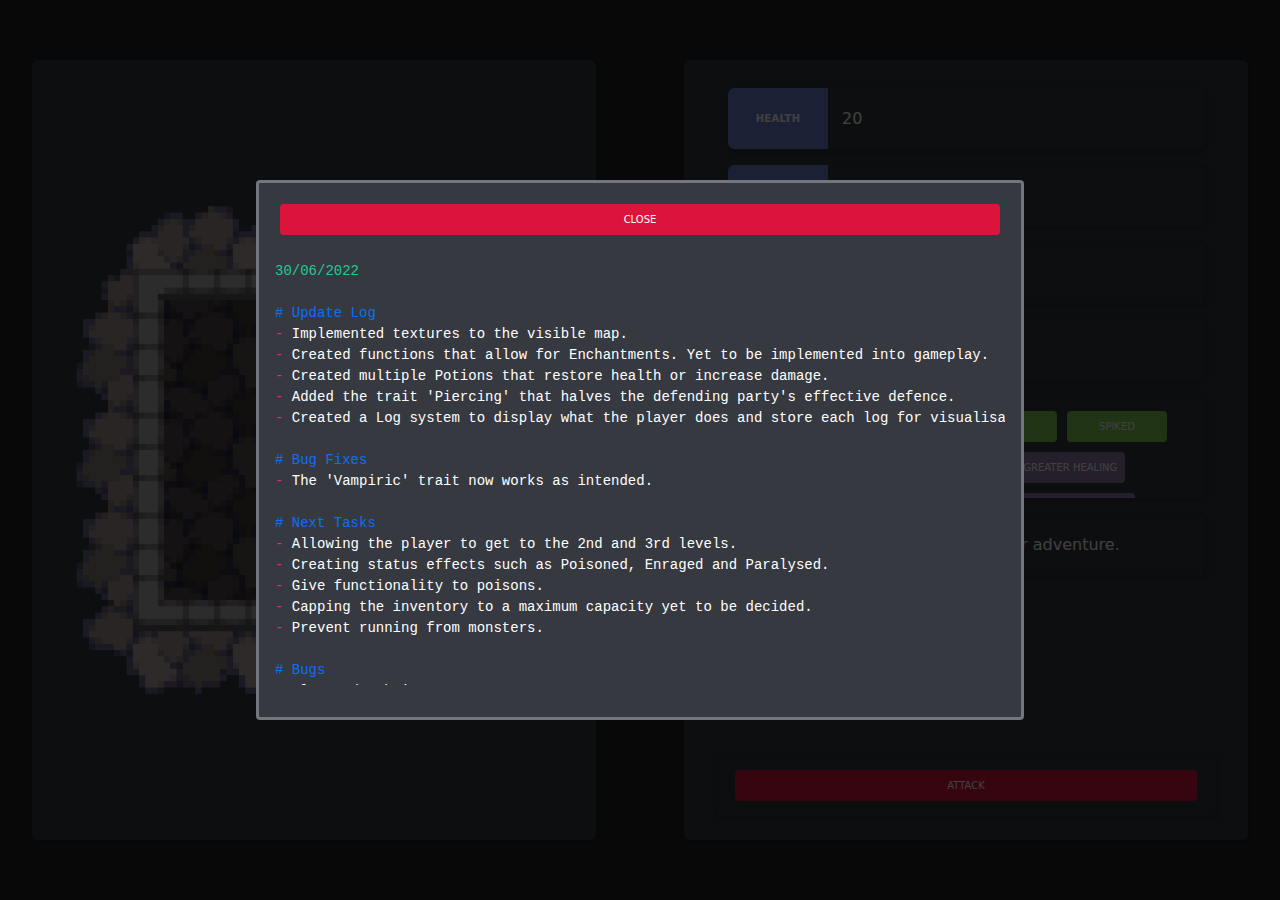
==== index.html @ ace1742c "Minor changes" ====
<!doctype html>
<html lang="en">
    <head>
        <!-- Required meta tags -->
        <meta charset="utf-8">
        <meta name="viewport" content="width=device-width, initial-scale=1">

        <base href="https://narikraus.github.io/Rogue-like-RPG/" target="_blank">

        <!-- Bootstrap CSS -->
        <link rel="stylesheet" href="https://cdn.jsdelivr.net/npm/bootstrap@5.0.2/dist/css/bootstrap.min.css">
        <link rel="stylesheet" href="assets/vendor/jQuery PowerTip/jquery.powertip.min.css">

        <link rel="stylesheet" href="assets/css/style.css">
        <link rel="stylesheet" href="assets/css/pixel-image.css">

        <title>Rogue-Like RPG</title>
        <link rel="shortcut icon" href="assets/ico/Ico.ico">
    </head>
    <body>
        <main>
            <div class="row">
                <div class="col">
                    <div class="container">
                        <div class="item-modal border-shadow align-content-center justify-content-center row">
                                
                            <div class="pixel North-West"></div>
                            <div class="pixel North Up-West"></div>
                            <button disabled id="button-up" class="pixel North up h4" onclick="go(room, 'up')">up</button>
                            <div class="pixel North Up-East"></div>
                            <div class="pixel North-East"></div>
                            
                            <div class="w-100"></div>
            
                            <div class="pixel West Left-North"></div>
                            <div class="pixel middle"></div>
                            <div class="pixel middle h4" id="title"></div>
                            <div class="pixel middle"></div>
                            <div class="pixel East Right-North"></div>
                            
                            <div class="w-100"></div>
            
                            <button disabled id="button-left" class="pixel West left h4" onclick="go(room, 'left')">left</button>
                            <div class="pixel middle"></div>
                            <button class="pixel middle" onclick="
                                canGo(room);
                                checkRoom(room);
                                $('#title').html(window.room);
                                $(this).replaceWith(`<div class='pixel middle h4' id='enemy'></div>`);
                            " id="start">
                                <div class="h4">Start</div>
                                <div class="h4">Game</div>
                            </button>
                            <div class="pixel middle"></div>
                            <button disabled id="button-right" class="pixel East right h4" onclick="go(room, 'right')">right</button>
                            
                            <div class="w-100"></div>
            
                            <div class="pixel West Left-South"></div>
                            <div class="pixel middle"></div>
                            <div class="pixel middle"></div>
                            <div class="pixel middle"></div>
                            <div class="pixel East Right-South"></div>
                            
                            <div class="w-100"></div>
            
                            <div class="pixel South-West"></div>
                            <div class="pixel South Down-West"></div>
                            <button disabled id="button-down" class="pixel South down h4" onclick="go(room, 'down')">down</button>
                            <div class="pixel South Down-East"></div>
                            <div class="pixel South-East"></div>
    
                        </div>
                    </div>
                </div>
                <div class="col">
                    <div class="container">
    
                        <div class="item-modal border-shadow">
                            <div class="item-wrapper">
                                <div class="info-box border-shadow">
                                    <span class="info-title">Health</span>
                                    <div class="info-content">
                                        <span class="info-value" id="playerHealth">20</span>
                                    </div>
                                </div>
                                <div class="info-box border-shadow">
                                    <span class="info-title">Weapon</span>
                                    <div class="info-content">
                                        <span class="info-value" id="playerWeapon">
                                            <button class="equipped-item tip" itemcatagory="Weapon" itemtype="Unarmed" extraTraits='[]'>Unarmed</button>
                                        </span>
                                    </div>
                                </div>
                                <div class="info-box border-shadow">
                                    <span class="info-title">Armour</span>
                                    <div class="info-content">
                                        <span class="info-value" id="playerArmour">
                                            <button class="equipped-item tip" itemcatagory="Armour" itemtype="Unarmoured" extraTraits='[]'>Unarmoured</button>
                                        </span>
                                    </div>
                                </div>
                                <div class="info-box border-shadow">
                                    <span class="info-title">Status</span>
                                    <div class="info-content">
                                        <span class="info-value" id="playerStatus"></span>
                                    </div>
                                </div>
                                <div class="info-box border-shadow">
                                    <span class="info-title">Inventory</span>
                                    <div class="info-content">
                                        <span class="info-value" id="playerInventory">
                                            <button class="inventory-item tip" itemcatagory="Armour" itemtype="Leather" extraTraits='[]'>Leather</button>
                                            <button class="inventory-item tip" itemcatagory="Armour" itemtype="Plate" extraTraits='[]'>Plate</button>
                                            <button class="inventory-item tip" itemcatagory="Armour" itemtype="Spiked" extraTraits='[]'>Spiked</button>
                                            <button class="inventory-item tip" itemcatagory="Weapon" itemtype="Club" extraTraits='[]'>Club</button>
                                            <button class="inventory-item tip" itemcatagory="Weapon" itemtype="Dagger" extraTraits='[]'>Dagger</button>
                                            <button class="inventory-item tip" itemcatagory="Weapon" itemtype="Greatsword" extraTraits='[]'>Greatsword</button>
                                            <button class="inventory-item tip" itemcatagory="Weapon" itemtype="Spear" extraTraits='[]'>Spear</button>
                                            <button class="inventory-item tip" itemcatagory="Weapon" itemtype="Longsword" extraTraits='[]'>Longsword</button>
                                            <button class="inventory-item tip" itemcatagory="Weapon" itemtype="Mace" extraTraits='[]'>Mace</button>
                                            <button class="inventory-item tip" itemcatagory="Weapon" itemtype="Short Spear" extraTraits='[]'>Short Spear</button>
                                            <button class="inventory-item tip" itemcatagory="Weapon" itemtype="Short Sword" extraTraits='[]'>Short Sword</button>
                                            <button class="inventory-item tip" itemcatagory="Potion" itemtype="Potion of Lesser Healing" extraTraits='[]'>Potion of Lesser Healing</button>
                                            <button class="inventory-item tip" itemcatagory="Potion" itemtype="Potion of Healing" extraTraits='[]'>Potion of Healing</button>
                                            <button class="inventory-item tip" itemcatagory="Potion" itemtype="Potion of Greater Healing" extraTraits='[]'>Potion of Greater Healing</button>
                                            <button class="inventory-item tip" itemcatagory="Potion" itemtype="Potion of Power" extraTraits='[]'>Potion of Power</button>
                                            <button class="inventory-item tip" itemcatagory="Poison" itemtype="Poison" extraTraits='[]'>Poison</button>
                                        </span>
                                    </div>
                                </div>
                                <div class="info-box border-shadow" style="overflow: auto;">
                                    <button class="info-title" onclick="$('.adventure-container').show()">Log</button>
                                    <div class="info-content" style="max-height: 300px;">
                                        <span class="info-value" id="infoLog">
                                            <span>The player begins their adventure.</span>
                                        </span>
                                    </div>
                                </div>
                                <div class="info-box border-shadow row justify-content-center" style="margin-top: auto;">
                                    <div class="info-content">
                                        <button class="attack-button">Attack</button>
                                    </div>
                                </div>
                            </div>
                        </div>
    
                    </div>
                </div>
            </div>
        </main>

        <div class="update-container">
            <div class="update-log">
                <button class="close-log-button" onclick="$('.update-container').remove();">Close</button>
                <pre>
<code>
<span class="markdown-green">30/06/2022</span>

<span class="markdown-blue"># Update Log</span>
<span class="markdown-red">-</span> Implemented textures to the visible map.
<span class="markdown-red">-</span> Created functions that allow for Enchantments. Yet to be implemented into gameplay.
<span class="markdown-red">-</span> Created multiple Potions that restore health or increase damage.
<span class="markdown-red">-</span> Added the trait 'Piercing' that halves the defending party's effective defence.
<span class="markdown-red">-</span> Created a Log system to display what the player does and store each log for visualisation. (Click the Log Index to view)

<span class="markdown-blue"># Bug Fixes</span>
<span class="markdown-red">-</span> The 'Vampiric' trait now works as intended. 

<span class="markdown-blue"># Next Tasks</span>
<span class="markdown-red">-</span> Allowing the player to get to the 2nd and 3rd levels.
<span class="markdown-red">-</span> Creating status effects such as Poisoned, Enraged and Paralysed.
<span class="markdown-red">-</span> Give functionality to poisons.
<span class="markdown-red">-</span> Capping the inventory to a maximum capacity yet to be decided.
<span class="markdown-red">-</span> Prevent running from monsters.

<span class="markdown-blue"># Bugs</span>
<span class="markdown-red">-</span> Player death is not permanent.

<span class="markdown-italics">Please note that visuals do not work properly on mobile devices.</span>
</code>
                </pre>
            </div>
        </div>

        <script src="https://cdn.jsdelivr.net/npm/bootstrap@5.0.2/dist/js/bootstrap.min.js"></script>
        <script src="https://code.jquery.com/jquery-3.6.0.min.js"></script>
        <script src="assets/vendor/jQuery PowerTip/jquery.powertip.min.js"></script>

        <script>
            $(document).ready(function() {
                var player = null;
                var foes = null;
                var armour = null;
                var potions = null;
                var weapons = null;
                var rooms = null;

                function getData(url, cb, spawn) {
                    fetch(url)
                    .then(response => response.json())
                    .then(result => cb(result));
                }

                

                // getData(url, (data) => console.log({ data }));

                getData("json/player.json", (data) => player = data );
                getData("json/foes.json", (data) => foes = data );
                getData("json/armour.json", (data) => armour = data );
                getData("json/poisons.json", (data) => poisons = data );
                getData("json/potions.json", (data) => potions = data );
                getData("json/weapons.json", (data) => weapons = data );
                getData("assets/Levels/L1.json", (data) => rooms = data );

                var fade = 2;
                var room = "5-5";

                function loadmap(level) {
                    getData("assets/Levels/" + level + ".json", (data) => window.rooms = data )

                    room = "5-5";
                    $('.title').html(window.room);
                    canGo(window.room);
                    checkRoom(window.room);
                };

                function spawnMonsters(){
                    if (rooms != null) {
                        x = 0;
                        while (x != 4) {
                            selector = Math.floor(Math.random() * (Object.keys(window.rooms).length - 1));
                            
                            if (window.rooms[Object.keys(window.rooms)[selector]]['enemy'].length == 0 && Object.keys(window.rooms)[selector] != '5-5' && Object.keys(window.rooms)[selector] != '5-4') {
                                x += 1;
                                window.rooms[Object.keys(window.rooms)[selector]]['enemy'].push(Object.keys(foes)[Math.floor(Math.random() * 9)]);
                            };
                        };
                    } else {
                        setTimeout(spawnMonsters, 250);
                    };
                };

                spawnMonsters();

                var bypassCheck = document.location.search;

                if (bypassCheck.includes('NoUpdateLog')) {
                    $('.update-container').remove();
                };
            });
        </script>

        <script src="assets/js/main.js"></script>
        <script src="assets/js/traits.js"></script>

        <div class="adventure-container" style="display: none;">
            <div class="adventure-log" id="log-store" style="flex-direction: column;">
                <button class="close-log-button" onclick="$('.adventure-container').hide();">Close</button>
            </div>
        </div>
        
    </body>
</html>
---- assets/css/style.css ----
:root {
    --name:Discord Dark;
    --background:#202225;
    --surface:#36393F;
    --onSurface:#FFFFFF;
    --separator:#72767D;
    --primary:#6D81CF;
    --onPrimary:#FFFFFF;
    --primaryVariant:#BDC8F1;
    --green:#81CE55;
    --red:#FF7E7E;
    --purple:#957DAD
}

body {
    overflow-x: hidden;
    background-color: var(--background);
}

/* ===== Scrollbar CSS ===== */
  /* Firefox */
  * {
    scrollbar-width: auto;
    scrollbar-color: var(--surface) #00000000;
}

/* Chrome, Edge, and Safari */
*::-webkit-scrollbar {
    width: 16px;
}

*::-webkit-scrollbar-track {
    background: #00000000;
}

*::-webkit-scrollbar-thumb {
    background-color: var(--surface);
    border-radius: 10px;
    border: 3px solid var(--separator);
}

.pixel {
    height: 100px;
    width: 100px;
    border: none;
    margin: 0;
    padding: 0;
    text-align: center;
    line-height: 100px;
    background-color: unset;
    background-size: cover;
    background-position: center;
    background-repeat: no-repeat;
}
.pixel.up, .pixel.down, .pixel.left, .pixel.right {
    color: #0000 !important;
}
.pixel.up.active, .pixel.down.active, .pixel.left.active, .pixel.right.active {
    color: var(--onSurface) !important;
}

div, a, h2, button {
    color: var(--onSurface) !important;
}

.item-modal .info-title {
    padding: 8px;
    min-width: 100px;
    display: flex;
    align-items: center;
    font-size: 10px;
    font-weight: 700;
    letter-spacing: .3px;
    text-transform: uppercase;
    justify-content: center;
    background-color: var(--primary);
    color: var(--onPrimary);
    border: none;
    border-radius: 0.5em 0 0 0.5em;
}

.item-modal {
    margin: 60px 20px;
    height: calc(100vh - 120px);
    background-color: var(--surface);
}
.item-modal .info-content {
    padding: 10px 14px;
    display: flex;
    flex-direction: column;
    overflow: auto;
    max-height: 102px;
}
.info-value {
    display: flex;
    flex-wrap: wrap;
    margin: auto;
}

/* █ █ █ █ █ █ █ █ █ █ █ █ █ █ █ █ █ █ █ █ █ █ █ █ █ █ █ █ █ █ █ █ █ █ █ █ █ █ █ █ █ █ █ █ █ █ █ █ █ █ █ █ █ █ █ █ █ █ █ █ █ █ █ █ █ █ █ █ █ █ █ █ █ █ █ █ █ █ █ █ █ █ █ █ █ █ █ █ */
/*  Item Buttons █ █ █ █ █ █ █ █ █ █ █ █ █ █ █ █ █ █ █ █ █ █ █ █ █ █ █ █ █ █ █ █ █ █ █ █ █ █ █ █ █ █ █ █ █ █ █ █ █ █ █ █ █ █ █ █ █ █ █ █ █ █ █ █ █ █ █ █ █ █ █ █ █ █ █ █ █ █ █ █ █ */
/* █ █ █ █ █ █ █ █ █ █ █ █ █ █ █ █ █ █ █ █ █ █ █ █ █ █ █ █ █ █ █ █ █ █ █ █ █ █ █ █ █ █ █ █ █ █ █ █ █ █ █ █ █ █ █ █ █ █ █ █ █ █ █ █ █ █ █ █ █ █ █ █ █ █ █ █ █ █ █ █ █ █ █ █ █ █ █ █ */
.inventory-item, .equipped-item, .attack-button, .close-log-button {
    padding: 8px;
    margin: 0.5em;
    min-width: 100px;
    display: flex;
    align-items: center;
    font-size: 10px;
    border-radius: 0.25rem!important;
    border-width: 0;
    text-transform: uppercase;
    justify-content: center;
}
.inventory-item[itemCatagory="Armour"], .equipped-item[itemCatagory="Armour"] {
    background-color: var(--green);
}
.inventory-item[itemCatagory="Weapon"], .equipped-item[itemCatagory="Weapon"] {
    background-color: var(--red);
}
.inventory-item[itemCatagory="Potion"], .inventory-item[itemCatagory="Poison"] {
    background-color: var(--purple);
}
.attack-button, .close-log-button {
    background-color: crimson;
}

.item-modal .item-wrapper {
    padding: 0 20px;
    height: 100%;
    display: flex;
    flex-direction: column;
    flex-grow: 1;
}

.border-shadow {
    padding: 24px;
    border-radius: 6px;
    box-shadow: 2px 2px 4px 2px rgba(0,0,0,.14);
}

#infoLog span {
    width: 100%;
}

.item-modal .info-box {
    padding: 0;
    min-height: 61px;
    display: flex;
    overflow: hidden;
}
.item-modal .info-box:first-child {
    margin-top: 4px;
}
.item-modal .info-box:not(:last-child) {
    margin-bottom: 16px;
}

.tip-info {
    border: var(--separator) 1px dotted;
    padding: 5px 20px 5px 5px;
    display: block;
    z-index: 100;
    background: var(--surface) no-repeat 100% 5%;
    color: var(--onSurface);
    left: 0px;
    margin-top: 1.5em!important;
    margin: 0.5em;
    width: 250px;
    position: absolute;
    top: 10px;
    text-decoration: none;
}

.update-container, .adventure-container {
    background-color: rgba(0,0,0,0.75);
    height: 100vh;
    width: 100vw;
    position: fixed;
    top: 0;
    display: flex;
    justify-content: center;
    align-items: center;
}

.update-log, .adventure-log {
    background-color: var(--surface);
    width: 60vw;
    max-height: 60vh;
    border-radius: 0.25rem;
    border: solid 3px var(--separator);
    display: flex;
    flex-direction: column;
    padding: 1em;
    overflow-y: auto;
}

span.markdown-red {
    color: var(--bs-pink);
}
span.markdown-blue {
    color: var(--bs-blue);
}
span.markdown-green {
    color: var(--bs-teal);
}
span.markdown-italics {
    font-style: italic;
}
---- assets/css/pixel-image.css ----
/* Middle */
.pixel.middle {
    background-image: url('../images/Floor/Tile.png');
}

/* Corners */
.pixel.North-East {
    background-image: url('../images/Walls/Corner-NE.png');
}
.pixel.North-West {
    background-image: url('../images/Walls/Corner-NW.png');
}
.pixel.South-East {
    background-image: url('../images/Walls/Corner-SE.png');
}
.pixel.South-West {
    background-image: url('../images/Walls/Corner-SW.png');
}

/* Edges */
.pixel.North {
    background-image: url('../images/Walls/Edge-N.png');
}
.pixel.South {
    background-image: url('../images/Walls/Edge-S.png');
}
.pixel.East {
    background-image: url('../images/Walls/Edge-E.png');
}
.pixel.West {
    background-image: url('../images/Walls/Edge-W.png');
}

/* Paths */
    /* Up */
    .pixel.North.active {
        background-image: url('../images/Floor/Tile.png');
    }
    .pixel.Up-East.active {
        background-image: url('../images/Walls/Path-NE.png') !important;
    }
    .pixel.Up-West.active {
        background-image: url('../images/Walls/Path-NW.png') !important;
    }

    /* Down */
    .pixel.South.active {
        background-image: url('../images/Floor/Tile.png');
    }
    .pixel.Down-East.active {
        background-image: url('../images/Walls/Path-SE.png') !important;
    }
    .pixel.Down-West.active {
        background-image: url('../images/Walls/Path-SW.png') !important;
    }

    /* Left */
    .pixel.West.active {
        background-image: url('../images/Floor/Tile.png');
    }
    .pixel.Left-North.active {
        background-image: url('../images/Walls/Path-NW.png') !important;
    }
    .pixel.Left-South.active {
        background-image: url('../images/Walls/Path-SW.png') !important;
    }
    
    /* Right */
    .pixel.East.active {
        background-image: url('../images/Floor/Tile.png');
    }
    .pixel.Right-North.active {
        background-image: url('../images/Walls/Path-NE.png') !important;
    }
    .pixel.Right-South.active {
        background-image: url('../images/Walls/Path-SE.png') !important;
    }
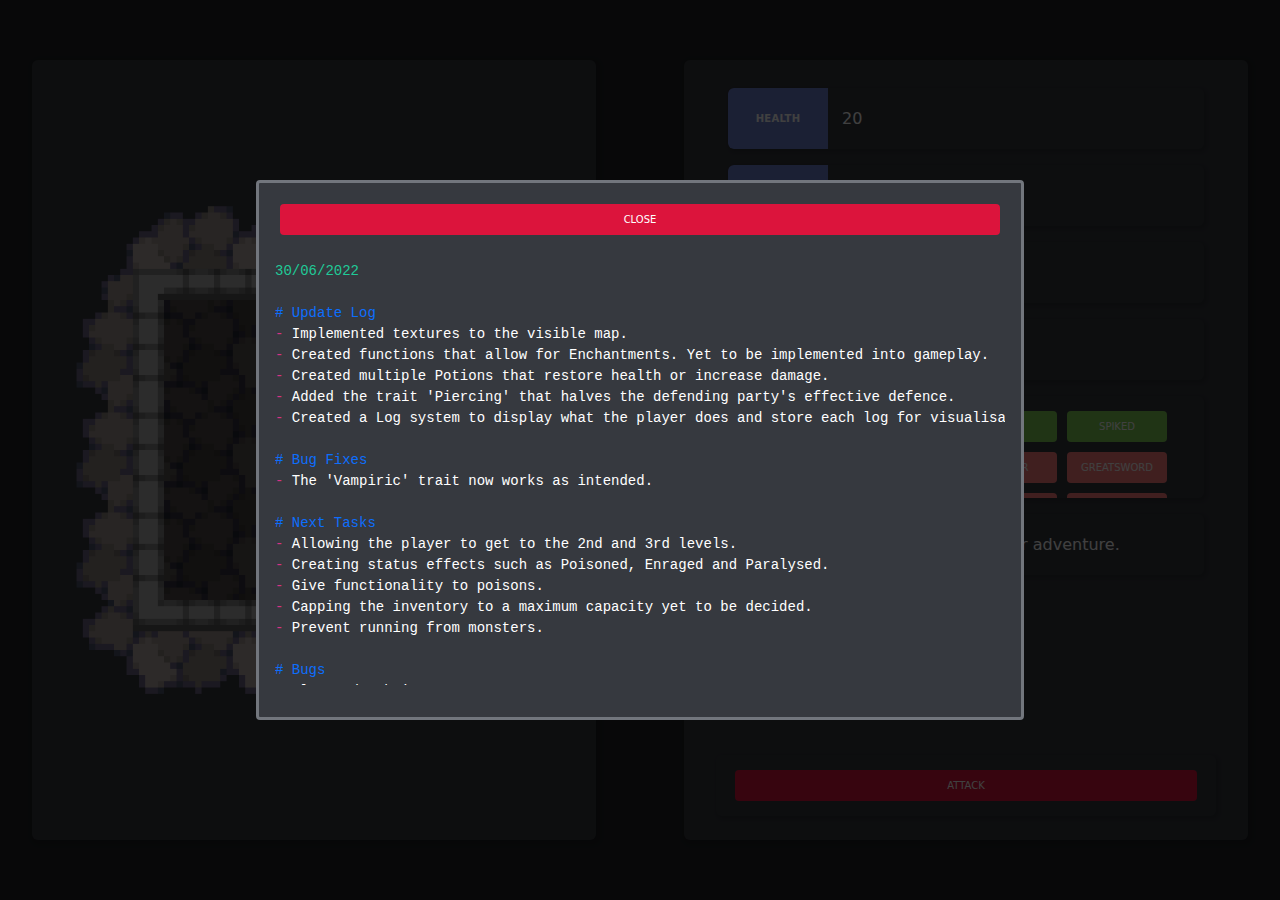
==== commit 13a99a82: "Dear god, if this works then I'm scared." ====
--- a/index.html
+++ b/index.html
@@ -206,13 +206,21 @@
 
                 // getData(url, (data) => console.log({ data }));
 
-                getData("json/player.json", (data) => player = data );
-                getData("json/foes.json", (data) => foes = data );
-                getData("json/armour.json", (data) => armour = data );
-                getData("json/poisons.json", (data) => poisons = data );
-                getData("json/potions.json", (data) => potions = data );
-                getData("json/weapons.json", (data) => weapons = data );
-                getData("assets/Levels/L1.json", (data) => rooms = data );
+                getData("json/player.json", (data) => player = data ).done(function() {
+                    getData("json/foes.json", (data) => foes = data ).done(function() {
+                        getData("json/armour.json", (data) => armour = data ).done(function() {
+                            getData("json/poisons.json", (data) => poisons = data ).done(function() {
+                                getData("json/potions.json", (data) => potions = data ).done(function() {
+                                    getData("json/weapons.json", (data) => weapons = data ).done(function() {
+                                        getData("assets/Levels/L1.json", (data) => rooms = data ).done(function() {
+                                            reload();
+                                        });
+                                    });
+                                });
+                            });
+                        });
+                    });
+                });
 
                 var fade = 2;
                 var room = "5-5";
@@ -260,6 +268,6 @@
                 <button class="close-log-button" onclick="$('.adventure-container').hide();">Close</button>
             </div>
         </div>
-        
+
     </body>
 </html>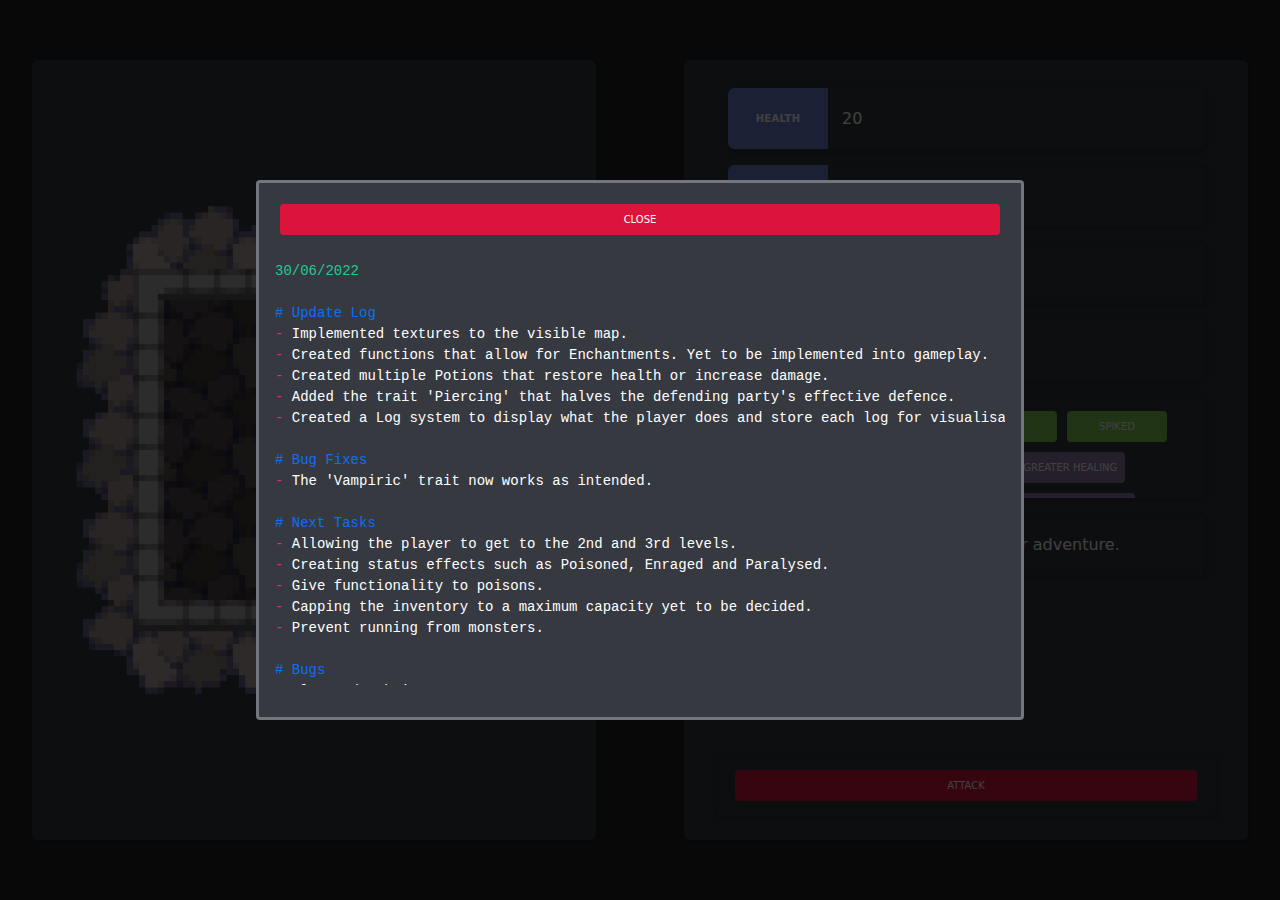
==== commit 315eea10: "Revert "Dear god, if this works then I'm scared."" ====
--- a/index.html
+++ b/index.html
@@ -206,21 +206,13 @@
 
                 // getData(url, (data) => console.log({ data }));
 
-                getData("json/player.json", (data) => player = data ).done(function() {
-                    getData("json/foes.json", (data) => foes = data ).done(function() {
-                        getData("json/armour.json", (data) => armour = data ).done(function() {
-                            getData("json/poisons.json", (data) => poisons = data ).done(function() {
-                                getData("json/potions.json", (data) => potions = data ).done(function() {
-                                    getData("json/weapons.json", (data) => weapons = data ).done(function() {
-                                        getData("assets/Levels/L1.json", (data) => rooms = data ).done(function() {
-                                            reload();
-                                        });
-                                    });
-                                });
-                            });
-                        });
-                    });
-                });
+                getData("json/player.json", (data) => player = data );
+                getData("json/foes.json", (data) => foes = data );
+                getData("json/armour.json", (data) => armour = data );
+                getData("json/poisons.json", (data) => poisons = data );
+                getData("json/potions.json", (data) => potions = data );
+                getData("json/weapons.json", (data) => weapons = data );
+                getData("assets/Levels/L1.json", (data) => rooms = data );
 
                 var fade = 2;
                 var room = "5-5";
@@ -268,6 +260,6 @@
                 <button class="close-log-button" onclick="$('.adventure-container').hide();">Close</button>
             </div>
         </div>
-
+        
     </body>
 </html>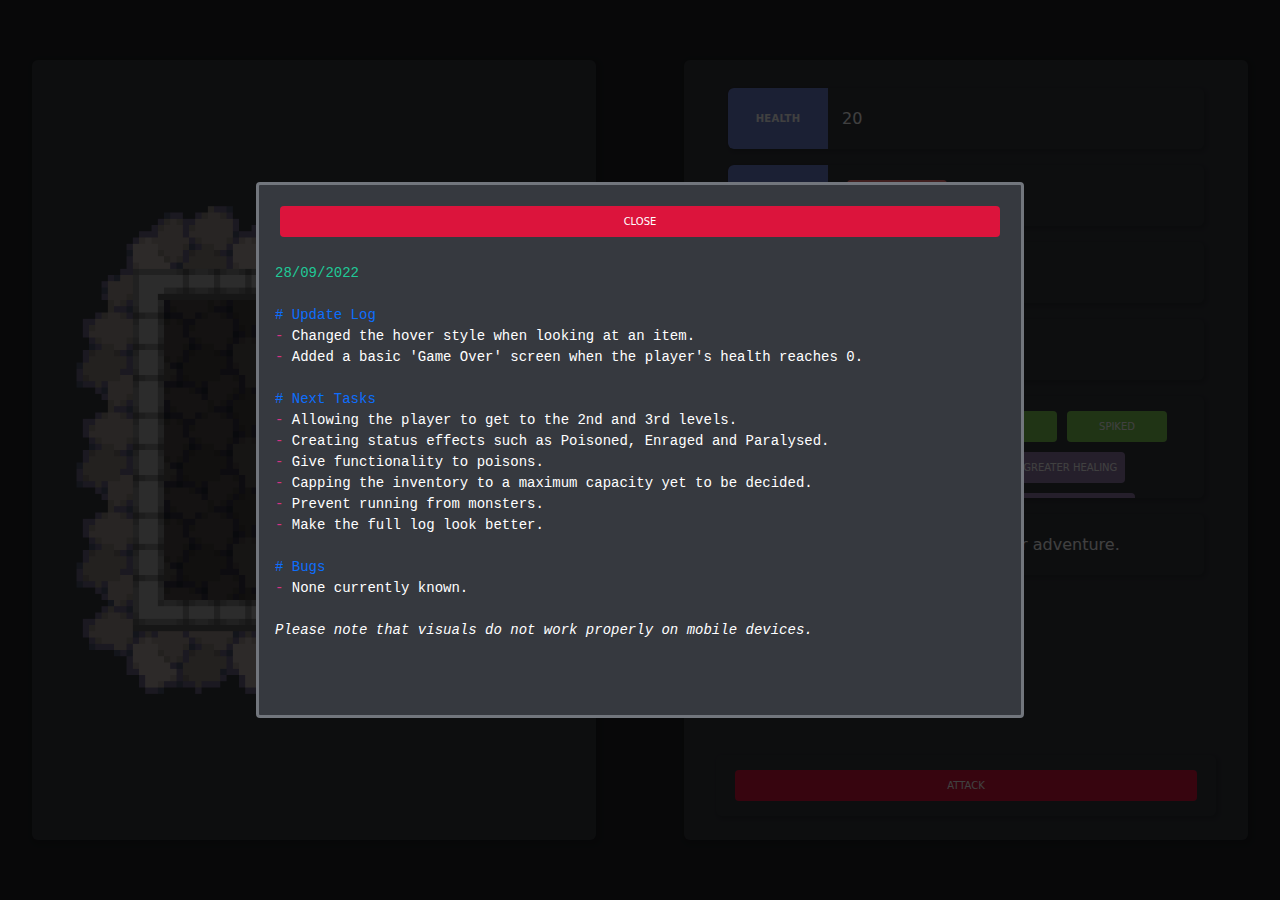
==== commit 4930dc73: "Minor Update" ====
--- a/index.html
+++ b/index.html
@@ -5,7 +5,7 @@
         <meta charset="utf-8">
         <meta name="viewport" content="width=device-width, initial-scale=1">
 
-        <base href="https://narikraus.github.io/Rogue-like-RPG/" target="_blank">
+        <!-- <base href="https://narikraus.github.io/Rogue-like-RPG/" target="_blank"> -->
 
         <!-- Bootstrap CSS -->
         <link rel="stylesheet" href="https://cdn.jsdelivr.net/npm/bootstrap@5.0.2/dist/css/bootstrap.min.css">
@@ -47,6 +47,7 @@
                                 checkRoom(room);
                                 $('#title').html(window.room);
                                 $(this).replaceWith(`<div class='pixel middle h4' id='enemy'></div>`);
+
                             " id="start">
                                 <div class="h4">Start</div>
                                 <div class="h4">Game</div>
@@ -110,22 +111,22 @@
                                     <span class="info-title">Inventory</span>
                                     <div class="info-content">
                                         <span class="info-value" id="playerInventory">
-                                            <button class="inventory-item tip" itemcatagory="Armour" itemtype="Leather" extraTraits='[]'>Leather</button>
-                                            <button class="inventory-item tip" itemcatagory="Armour" itemtype="Plate" extraTraits='[]'>Plate</button>
-                                            <button class="inventory-item tip" itemcatagory="Armour" itemtype="Spiked" extraTraits='[]'>Spiked</button>
-                                            <button class="inventory-item tip" itemcatagory="Weapon" itemtype="Club" extraTraits='[]'>Club</button>
-                                            <button class="inventory-item tip" itemcatagory="Weapon" itemtype="Dagger" extraTraits='[]'>Dagger</button>
-                                            <button class="inventory-item tip" itemcatagory="Weapon" itemtype="Greatsword" extraTraits='[]'>Greatsword</button>
-                                            <button class="inventory-item tip" itemcatagory="Weapon" itemtype="Spear" extraTraits='[]'>Spear</button>
-                                            <button class="inventory-item tip" itemcatagory="Weapon" itemtype="Longsword" extraTraits='[]'>Longsword</button>
-                                            <button class="inventory-item tip" itemcatagory="Weapon" itemtype="Mace" extraTraits='[]'>Mace</button>
-                                            <button class="inventory-item tip" itemcatagory="Weapon" itemtype="Short Spear" extraTraits='[]'>Short Spear</button>
-                                            <button class="inventory-item tip" itemcatagory="Weapon" itemtype="Short Sword" extraTraits='[]'>Short Sword</button>
-                                            <button class="inventory-item tip" itemcatagory="Potion" itemtype="Potion of Lesser Healing" extraTraits='[]'>Potion of Lesser Healing</button>
-                                            <button class="inventory-item tip" itemcatagory="Potion" itemtype="Potion of Healing" extraTraits='[]'>Potion of Healing</button>
-                                            <button class="inventory-item tip" itemcatagory="Potion" itemtype="Potion of Greater Healing" extraTraits='[]'>Potion of Greater Healing</button>
-                                            <button class="inventory-item tip" itemcatagory="Potion" itemtype="Potion of Power" extraTraits='[]'>Potion of Power</button>
-                                            <button class="inventory-item tip" itemcatagory="Poison" itemtype="Poison" extraTraits='[]'>Poison</button>
+                                            <button class="inventory-item tip" itemcatagory="Armour" itemtype="Leather" extratraits="[]">Leather</button>
+                                            <button class="inventory-item tip" itemcatagory="Armour" itemtype="Plate" extratraits="[]">Plate</button>
+                                            <button class="inventory-item tip" itemcatagory="Armour" itemtype="Spiked" extratraits="[]">Spiked</button>
+                                            <button class="inventory-item tip" itemcatagory="Poison" itemtype="Poison" extratraits="[]">Poison</button>
+                                            <button class="inventory-item tip" itemcatagory="Potion" itemtype="Potion of Greater Healing" extratraits="[]">Potion of Greater Healing</button>
+                                            <button class="inventory-item tip" itemcatagory="Potion" itemtype="Potion of Healing" extratraits="[]">Potion of Healing</button>
+                                            <button class="inventory-item tip" itemcatagory="Potion" itemtype="Potion of Lesser Healing" extratraits="[]">Potion of Lesser Healing</button>
+                                            <button class="inventory-item tip" itemcatagory="Potion" itemtype="Potion of Power" extratraits="[]">Potion of Power</button>
+                                            <button class="inventory-item tip" itemcatagory="Weapon" itemtype="Club" extratraits="[]">Club</button>
+                                            <button class="inventory-item tip" itemcatagory="Weapon" itemtype="Dagger" extratraits="[]">Dagger</button>
+                                            <button class="inventory-item tip" itemcatagory="Weapon" itemtype="Greatsword" extratraits="[]">Greatsword</button>
+                                            <button class="inventory-item tip" itemcatagory="Weapon" itemtype="Longsword" extratraits="[]">Longsword</button>
+                                            <button class="inventory-item tip" itemcatagory="Weapon" itemtype="Mace" extratraits="[]">Mace</button>
+                                            <button class="inventory-item tip" itemcatagory="Weapon" itemtype="Short Spear" extratraits="[]">Short Spear</button>
+                                            <button class="inventory-item tip" itemcatagory="Weapon" itemtype="Short Sword" extratraits="[]">Short Sword</button>
+                                            <button class="inventory-item tip" itemcatagory="Weapon" itemtype="Spear" extratraits="[]">Spear</button>
                                         </span>
                                     </div>
                                 </div>
@@ -155,17 +156,11 @@
                 <button class="close-log-button" onclick="$('.update-container').remove();">Close</button>
                 <pre>
 <code>
-<span class="markdown-green">30/06/2022</span>
+<span class="markdown-green">28/09/2022</span>
 
 <span class="markdown-blue"># Update Log</span>
-<span class="markdown-red">-</span> Implemented textures to the visible map.
-<span class="markdown-red">-</span> Created functions that allow for Enchantments. Yet to be implemented into gameplay.
-<span class="markdown-red">-</span> Created multiple Potions that restore health or increase damage.
-<span class="markdown-red">-</span> Added the trait 'Piercing' that halves the defending party's effective defence.
-<span class="markdown-red">-</span> Created a Log system to display what the player does and store each log for visualisation. (Click the Log Index to view)
-
-<span class="markdown-blue"># Bug Fixes</span>
-<span class="markdown-red">-</span> The 'Vampiric' trait now works as intended. 
+<span class="markdown-red">-</span> Changed the hover style when looking at an item.
+<span class="markdown-red">-</span> Added a basic 'Game Over' screen when the player's health reaches 0.
 
 <span class="markdown-blue"># Next Tasks</span>
 <span class="markdown-red">-</span> Allowing the player to get to the 2nd and 3rd levels.
@@ -173,9 +168,10 @@
 <span class="markdown-red">-</span> Give functionality to poisons.
 <span class="markdown-red">-</span> Capping the inventory to a maximum capacity yet to be decided.
 <span class="markdown-red">-</span> Prevent running from monsters.
+<span class="markdown-red">-</span> Make the full log look better.
 
 <span class="markdown-blue"># Bugs</span>
-<span class="markdown-red">-</span> Player death is not permanent.
+<span class="markdown-red">-</span> None currently known.
 
 <span class="markdown-italics">Please note that visuals do not work properly on mobile devices.</span>
 </code>
@@ -188,68 +184,67 @@
         <script src="assets/vendor/jQuery PowerTip/jquery.powertip.min.js"></script>
 
         <script>
-            $(document).ready(function() {
-                var player = null;
-                var foes = null;
-                var armour = null;
-                var potions = null;
-                var weapons = null;
-                var rooms = null;
-
-                function getData(url, cb, spawn) {
-                    fetch(url)
-                    .then(response => response.json())
-                    .then(result => cb(result));
-                }
-
-                
-
-                // getData(url, (data) => console.log({ data }));
-
-                getData("json/player.json", (data) => player = data );
-                getData("json/foes.json", (data) => foes = data );
-                getData("json/armour.json", (data) => armour = data );
-                getData("json/poisons.json", (data) => poisons = data );
-                getData("json/potions.json", (data) => potions = data );
-                getData("json/weapons.json", (data) => weapons = data );
-                getData("assets/Levels/L1.json", (data) => rooms = data );
-
-                var fade = 2;
-                var room = "5-5";
-
-                function loadmap(level) {
-                    getData("assets/Levels/" + level + ".json", (data) => window.rooms = data )
-
-                    room = "5-5";
-                    $('.title').html(window.room);
-                    canGo(window.room);
-                    checkRoom(window.room);
+            var player = null;
+            var foes = null;
+            var armour = null;
+            var potions = null;
+            var weapons = null;
+            var rooms = null;
+
+            function getData(url, cb, spawn) {
+                fetch(url)
+                .then(response => response.json())
+                .then(result => cb(result));
+            }
+
+            
+
+            // getData(url, (data) => console.log({ data }));
+
+            getData("json/player.json", (data) => player = data );
+            getData("json/foes.json", (data) => foes = data );
+            getData("json/armour.json", (data) => armour = data );
+            getData("json/poisons.json", (data) => poisons = data );
+            getData("json/potions.json", (data) => potions = data );
+            getData("json/weapons.json", (data) => weapons = data );
+            getData("assets/Levels/L1.json", (data) => rooms = data );
+
+            var fade = 2;
+            var room = "5-5";
+
+            function loadmap(level) {
+                getData("assets/Levels/" + level + ".json", (data) => window.rooms = data )
+
+                room = "5-5";
+                $('.title').html(window.room);
+                canGo(window.room);
+                checkRoom(window.room);
+            };
+
+            function spawnMonsters(){
+                if (rooms != null) {
+                    x = 0;
+                    while (x != 4) {
+                        selector = Math.floor(Math.random() * (Object.keys(window.rooms).length - 1));
+                        
+                        if (window.rooms[Object.keys(window.rooms)[selector]]['enemy'].length == 0 && Object.keys(window.rooms)[selector] != '5-5' && Object.keys(window.rooms)[selector] != '5-4') {
+                            x += 1;
+                            window.rooms[Object.keys(window.rooms)[selector]]['enemy'].push(Object.keys(foes)[Math.floor(Math.random() * 9)]);
+                        };
+                    };
+                } else {
+                    setTimeout(spawnMonsters, 250);
                 };
-
-                function spawnMonsters(){
-                    if (rooms != null) {
-                        x = 0;
-                        while (x != 4) {
-                            selector = Math.floor(Math.random() * (Object.keys(window.rooms).length - 1));
-                            
-                            if (window.rooms[Object.keys(window.rooms)[selector]]['enemy'].length == 0 && Object.keys(window.rooms)[selector] != '5-5' && Object.keys(window.rooms)[selector] != '5-4') {
-                                x += 1;
-                                window.rooms[Object.keys(window.rooms)[selector]]['enemy'].push(Object.keys(foes)[Math.floor(Math.random() * 9)]);
-                            };
-                        };
-                    } else {
-                        setTimeout(spawnMonsters, 250);
-                    };
-                };
-
-                spawnMonsters();
-
-                var bypassCheck = document.location.search;
-
-                if (bypassCheck.includes('NoUpdateLog')) {
-                    $('.update-container').remove();
-                };
-            });
+            };
+
+            spawnMonsters();
+
+            var bypassCheck = document.location.search;
+
+            if (bypassCheck.includes('NoUpdateLog')) {
+                $('.update-container').remove();
+            };
+
         </script>
 
         <script src="assets/js/main.js"></script>
@@ -260,6 +255,5 @@
                 <button class="close-log-button" onclick="$('.adventure-container').hide();">Close</button>
             </div>
         </div>
-        
     </body>
 </html>--- a/assets/css/pixel-image.css
+++ b/assets/css/pixel-image.css
@@ -1,3 +1,8 @@
+/* Cursor */
+.pixel {
+    cursor: default;
+}
+
 /* Middle */
 .pixel.middle {
     background-image: url('../images/Floor/Tile.png');
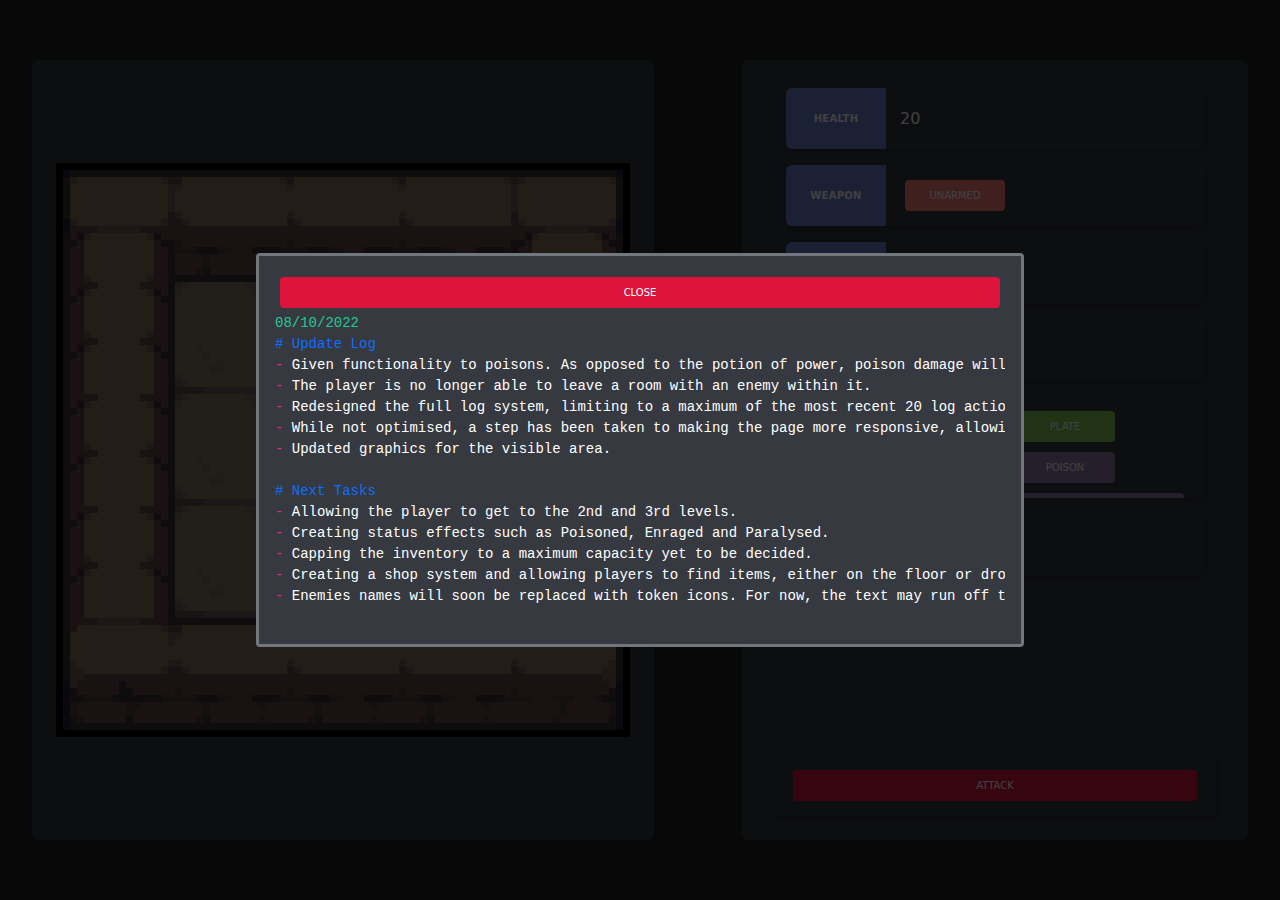
==== commit c2a70c34: "Major Update 4" ====
--- a/index.html
+++ b/index.html
@@ -5,7 +5,10 @@
         <meta charset="utf-8">
         <meta name="viewport" content="width=device-width, initial-scale=1">
 
-        <!-- <base href="https://narikraus.github.io/Rogue-like-RPG/" target="_blank"> -->
+        <!-- Google Fonts -->
+        <link rel="preconnect" href="https://fonts.googleapis.com">
+        <link rel="preconnect" href="https://fonts.gstatic.com" crossorigin>
+        <link href="https://fonts.googleapis.com/css2?family=Silkscreen&display=swap" rel="stylesheet">
 
         <!-- Bootstrap CSS -->
         <link rel="stylesheet" href="https://cdn.jsdelivr.net/npm/bootstrap@5.0.2/dist/css/bootstrap.min.css">
@@ -22,54 +25,44 @@
             <div class="row">
                 <div class="col">
                     <div class="container">
-                        <div class="item-modal border-shadow align-content-center justify-content-center row">
-                                
-                            <div class="pixel North-West"></div>
-                            <div class="pixel North Up-West"></div>
-                            <button disabled id="button-up" class="pixel North up h4" onclick="go(room, 'up')">up</button>
-                            <div class="pixel North Up-East"></div>
-                            <div class="pixel North-East"></div>
-                            
-                            <div class="w-100"></div>
-            
-                            <div class="pixel West Left-North"></div>
-                            <div class="pixel middle"></div>
-                            <div class="pixel middle h4" id="title"></div>
-                            <div class="pixel middle"></div>
-                            <div class="pixel East Right-North"></div>
-                            
-                            <div class="w-100"></div>
-            
-                            <button disabled id="button-left" class="pixel West left h4" onclick="go(room, 'left')">left</button>
-                            <div class="pixel middle"></div>
-                            <button class="pixel middle" onclick="
-                                canGo(room);
-                                checkRoom(room);
-                                $('#title').html(window.room);
-                                $(this).replaceWith(`<div class='pixel middle h4' id='enemy'></div>`);
-
-                            " id="start">
-                                <div class="h4">Start</div>
-                                <div class="h4">Game</div>
-                            </button>
-                            <div class="pixel middle"></div>
-                            <button disabled id="button-right" class="pixel East right h4" onclick="go(room, 'right')">right</button>
-                            
-                            <div class="w-100"></div>
-            
-                            <div class="pixel West Left-South"></div>
-                            <div class="pixel middle"></div>
-                            <div class="pixel middle"></div>
-                            <div class="pixel middle"></div>
-                            <div class="pixel East Right-South"></div>
-                            
-                            <div class="w-100"></div>
-            
-                            <div class="pixel South-West"></div>
-                            <div class="pixel South Down-West"></div>
-                            <button disabled id="button-down" class="pixel South down h4" onclick="go(room, 'down')">down</button>
-                            <div class="pixel South Down-East"></div>
-                            <div class="pixel South-East"></div>
+                        <div class="item-modal border-shadow row align-content-center justify-content-center">
+
+                            <div id="pixel-border">
+                                <div id="pixel-container">
+                                    <div class="pixel North-West"></div>
+                                    <div class="pixel North Up-West"></div>
+                                    <button disabled id="button-up" class="pixel North up" onclick="go(room, 'up')">up</button>
+                                    <div class="pixel North Up-East"></div>
+                                    <div class="pixel North-East"></div>
+                    
+                                    <div class="pixel West Left-North"></div>
+                                    <div class="pixel middle"></div>
+                                    <div class="pixel middle" id="title"></div>
+                                    <div class="pixel middle"></div>
+                                    <div class="pixel East Right-North"></div>
+                    
+                                    <button disabled id="button-left" class="pixel West left" onclick="go(room, 'left')">left</button>
+                                    <div class="pixel middle"></div>
+                                    <button class="pixel middle" onclick="canGo(room); checkRoom(room); $('#infoLog').html('<span>The player begins their adventure.</span>'); $('#title').html(window.room); $(this).replaceWith(`<div class='pixel middle' id='enemy'></div>`);" id="start">
+                                        <div>Start</div>
+                                        <div>Game</div>
+                                    </button>
+                                    <div class="pixel middle"></div>
+                                    <button disabled id="button-right" class="pixel East right" onclick="go(room, 'right')">right</button>
+                    
+                                    <div class="pixel West Left-South"></div>
+                                    <div class="pixel middle"></div>
+                                    <div class="pixel middle"></div>
+                                    <div class="pixel middle"></div>
+                                    <div class="pixel East Right-South"></div>
+                    
+                                    <div class="pixel South-West"></div>
+                                    <div class="pixel South Down-West"></div>
+                                    <button disabled id="button-down" class="pixel South down" onclick="go(room, 'down')">down</button>
+                                    <div class="pixel South Down-East"></div>
+                                    <div class="pixel South-East"></div>
+                                </div>
+                            </div>
     
                         </div>
                     </div>
@@ -127,15 +120,14 @@
                                             <button class="inventory-item tip" itemcatagory="Weapon" itemtype="Short Spear" extratraits="[]">Short Spear</button>
                                             <button class="inventory-item tip" itemcatagory="Weapon" itemtype="Short Sword" extratraits="[]">Short Sword</button>
                                             <button class="inventory-item tip" itemcatagory="Weapon" itemtype="Spear" extratraits="[]">Spear</button>
+                                            <button class="inventory-item tip" itemcatagory="Poison" itemtype="Strong Poison" extratraits="[]">Strong Poison</button>
                                         </span>
                                     </div>
                                 </div>
                                 <div class="info-box border-shadow" style="overflow: auto;">
                                     <button class="info-title" onclick="$('.adventure-container').show()">Log</button>
                                     <div class="info-content" style="max-height: 300px;">
-                                        <span class="info-value" id="infoLog">
-                                            <span>The player begins their adventure.</span>
-                                        </span>
+                                        <span class="info-value" id="infoLog"></span>
                                     </div>
                                 </div>
                                 <div class="info-box border-shadow row justify-content-center" style="margin-top: auto;">
@@ -154,28 +146,6 @@
         <div class="update-container">
             <div class="update-log">
                 <button class="close-log-button" onclick="$('.update-container').remove();">Close</button>
-                <pre>
-<code>
-<span class="markdown-green">28/09/2022</span>
-
-<span class="markdown-blue"># Update Log</span>
-<span class="markdown-red">-</span> Changed the hover style when looking at an item.
-<span class="markdown-red">-</span> Added a basic 'Game Over' screen when the player's health reaches 0.
-
-<span class="markdown-blue"># Next Tasks</span>
-<span class="markdown-red">-</span> Allowing the player to get to the 2nd and 3rd levels.
-<span class="markdown-red">-</span> Creating status effects such as Poisoned, Enraged and Paralysed.
-<span class="markdown-red">-</span> Give functionality to poisons.
-<span class="markdown-red">-</span> Capping the inventory to a maximum capacity yet to be decided.
-<span class="markdown-red">-</span> Prevent running from monsters.
-<span class="markdown-red">-</span> Make the full log look better.
-
-<span class="markdown-blue"># Bugs</span>
-<span class="markdown-red">-</span> None currently known.
-
-<span class="markdown-italics">Please note that visuals do not work properly on mobile devices.</span>
-</code>
-                </pre>
             </div>
         </div>
 
@@ -190,6 +160,7 @@
             var potions = null;
             var weapons = null;
             var rooms = null;
+            var update_log = null;
 
             function getData(url, cb, spawn) {
                 fetch(url)
@@ -208,6 +179,8 @@
             getData("json/potions.json", (data) => potions = data );
             getData("json/weapons.json", (data) => weapons = data );
             getData("assets/Levels/L1.json", (data) => rooms = data );
+            
+            getData("update-logs.json", (data) => update_log = data );
 
             var fade = 2;
             var room = "5-5";
@@ -245,6 +218,29 @@
                 $('.update-container').remove();
             };
 
+            function loadUpdateLog() {
+                if ( update_log != null ) {
+                    const currentLog = update_log[ Object.keys( update_log )[ Object.keys( update_log ).length - 1 ] ];
+                    const updateContainer = $(`<pre class="m-0"></pre>`)
+                    $(updateContainer).append(`<span class="markdown-green">` + Object.keys( update_log )[ Object.keys( update_log ).length - 1 ] + `</span> \n`)
+                    Object.keys(currentLog).forEach(key => {
+                        if (key != 'Comment') {
+                            $(updateContainer).append(`<span class="markdown-blue"># ` + key + `</span> \n`)
+                            currentLog[key].forEach(value => {
+                                $(updateContainer).append(`<span class="markdown-red">-</span> <span>` + value + `</span>\n`)
+                            });
+                            $(updateContainer).append(`\n`)
+                        } else {
+                            $(updateContainer).append(`<span class="markdown-green">` + currentLog[key] + `</span>`)
+                        }
+                    });
+                    $('.update-log').append(updateContainer)
+                } else {
+                    setTimeout( loadUpdateLog, 250 )
+                };
+            };
+            loadUpdateLog();
+
         </script>
 
         <script src="assets/js/main.js"></script>
@@ -252,6 +248,7 @@
 
         <div class="adventure-container" style="display: none;">
             <div class="adventure-log" id="log-store" style="flex-direction: column;">
+                <p class="log-text">Your adventure is only just starting!</p>
                 <button class="close-log-button" onclick="$('.adventure-container').hide();">Close</button>
             </div>
         </div>
--- a/assets/css/style.css
+++ b/assets/css/style.css
@@ -12,6 +12,17 @@
     --purple:#957DAD
 }
 
+:root {
+    --xs-Pixel: 32;	    /* <576px */
+    --sm-Pixel: 48;	/* ≥576px */
+    --md-Pixel: 64;	/* ≥768px */
+    --lg-Pixel: 96;	    /* ≥992px */
+    --xl-Pixel: 112;	    /* ≥1200px */
+    --xxl-Pixel: 128;	    /* ≥1400px */
+
+    --c-Pixel: var(--md-Pixel);
+}
+
 body {
     overflow-x: hidden;
     background-color: var(--background);
@@ -39,18 +50,49 @@
     border: 3px solid var(--separator);
 }
 
+#pixel-border {
+    width: fit-content;
+    height: fit-content;
+    background-color: black;
+    border: solid black calc( var(--c-Pixel) / 16 * 1px );
+    padding: 0;
+}
+
+#pixel-container {
+    display: grid;
+    grid-template-columns: repeat(5, 1fr);
+    gap: 0;
+    height: calc( 5 * var(--c-Pixel) * 1px);
+    width: calc( 5 * var(--c-Pixel) * 1px);
+}
+
 .pixel {
-    height: 100px;
-    width: 100px;
+    font-family: 'Silkscreen', cursive;
+    image-rendering: pixelated;
+    height: calc( var(--c-Pixel) * 1px );
+    width: calc( var(--c-Pixel) * 1px );
     border: none;
     margin: 0;
     padding: 0;
     text-align: center;
-    line-height: 100px;
+    font-size: calc( var(--c-Pixel) / 100 * 1.5rem );
+    font-weight: 500;
+    text-transform: uppercase;
     background-color: unset;
     background-size: cover;
     background-position: center;
     background-repeat: no-repeat;
+
+    -webkit-touch-callout: none; /* iOS Safari */
+      -webkit-user-select: none; /* Safari */
+       -khtml-user-select: none; /* Konqueror HTML */
+         -moz-user-select: none; /* Old versions of Firefox */
+          -ms-user-select: none; /* Internet Explorer/Edge */
+              user-select: none;
+}
+.pixel:target-text {
+    white-space: nowrap;
+    overflow: auto;
 }
 .pixel.up, .pixel.down, .pixel.left, .pixel.right {
     color: #0000 !important;
@@ -84,6 +126,11 @@
     height: calc(100vh - 120px);
     background-color: var(--surface);
 }
+@media only screen and (max-width: 992px) {
+    .item-modal {
+      height: fit-content;
+    }
+}
 .item-modal .info-content {
     padding: 10px 14px;
     display: flex;
@@ -141,6 +188,15 @@
 
 #infoLog span {
     width: 100%;
+   
+}
+
+.log-text {
+    padding: .5rem!important;
+    margin: 0;
+}
+.log-text:not(:first-child) {
+    border-top: solid 1px var(--separator);
 }
 
 .item-modal .info-box {
--- a/assets/css/pixel-image.css
+++ b/assets/css/pixel-image.css
@@ -10,30 +10,30 @@
 
 /* Corners */
 .pixel.North-East {
-    background-image: url('../images/Walls/Corner-NE.png');
+    background-image: url('../images/Walls/Top\ Right.png');
 }
 .pixel.North-West {
-    background-image: url('../images/Walls/Corner-NW.png');
+    background-image: url('../images/Walls/Top\ Left.png');
 }
 .pixel.South-East {
-    background-image: url('../images/Walls/Corner-SE.png');
+    background-image: url('../images/Walls/Bottom\ Right.png');
 }
 .pixel.South-West {
-    background-image: url('../images/Walls/Corner-SW.png');
+    background-image: url('../images/Walls/Bottom\ Left.png');
 }
 
 /* Edges */
 .pixel.North {
-    background-image: url('../images/Walls/Edge-N.png');
+    background-image: url('../images/Walls/Cap.png');
 }
 .pixel.South {
-    background-image: url('../images/Walls/Edge-S.png');
+    background-image: url('../images/Walls/Cap.png');
 }
 .pixel.East {
-    background-image: url('../images/Walls/Edge-E.png');
+    background-image: url('../images/Walls/Side.png');
 }
 .pixel.West {
-    background-image: url('../images/Walls/Edge-W.png');
+    background-image: url('../images/Walls/Side.png');
 }
 
 /* Paths */
@@ -42,10 +42,10 @@
         background-image: url('../images/Floor/Tile.png');
     }
     .pixel.Up-East.active {
-        background-image: url('../images/Walls/Path-NE.png') !important;
+        background-image: url('../images/Walls/Cap\ Right.png') !important;
     }
     .pixel.Up-West.active {
-        background-image: url('../images/Walls/Path-NW.png') !important;
+        background-image: url('../images/Walls/Cap\ Left.png') !important;
     }
 
     /* Down */
@@ -53,10 +53,10 @@
         background-image: url('../images/Floor/Tile.png');
     }
     .pixel.Down-East.active {
-        background-image: url('../images/Walls/Path-SE.png') !important;
+        background-image: url('../images/Walls/Cap\ Right.png') !important;
     }
     .pixel.Down-West.active {
-        background-image: url('../images/Walls/Path-SW.png') !important;
+        background-image: url('../images/Walls/Cap\ Left.png') !important;
     }
 
     /* Left */
@@ -64,10 +64,10 @@
         background-image: url('../images/Floor/Tile.png');
     }
     .pixel.Left-North.active {
-        background-image: url('../images/Walls/Path-NW.png') !important;
+        background-image: url('../images/Walls/Side\ Top.png') !important;
     }
     .pixel.Left-South.active {
-        background-image: url('../images/Walls/Path-SW.png') !important;
+        background-image: url('../images/Walls/Side\ Bottom.png') !important;
     }
     
     /* Right */
@@ -75,8 +75,8 @@
         background-image: url('../images/Floor/Tile.png');
     }
     .pixel.Right-North.active {
-        background-image: url('../images/Walls/Path-NE.png') !important;
+        background-image: url('../images/Walls/Side\ Top.png') !important;
     }
     .pixel.Right-South.active {
-        background-image: url('../images/Walls/Path-SE.png') !important;
+        background-image: url('../images/Walls/Side\ Bottom.png') !important;
     }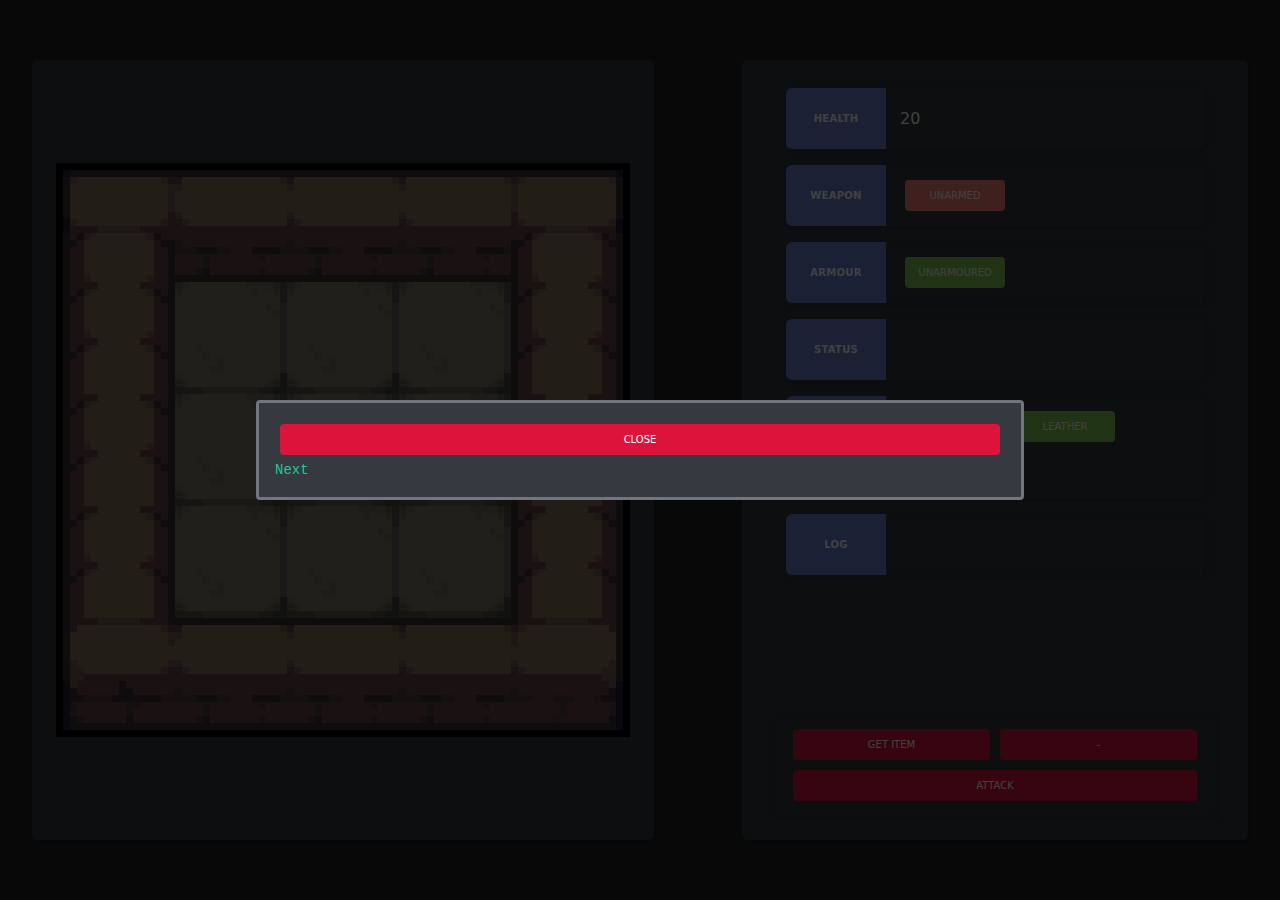
==== commit 2690c9da: "New inventory system and pick up items" ====
--- a/index.html
+++ b/index.html
@@ -42,7 +42,7 @@
                                     <div class="pixel East Right-North"></div>
                     
                                     <button disabled id="button-left" class="pixel West left" onclick="go(room, 'left')">left</button>
-                                    <div class="pixel middle"></div>
+                                    <div class="pixel middle" id="item"></div>
                                     <button class="pixel middle" onclick="canGo(room); checkRoom(room); $('#infoLog').html('<span>The player begins their adventure.</span>'); $('#title').html(window.room); $(this).replaceWith(`<div class='pixel middle' id='enemy'></div>`);" id="start">
                                         <div>Start</div>
                                         <div>Game</div>
@@ -82,7 +82,6 @@
                                     <span class="info-title">Weapon</span>
                                     <div class="info-content">
                                         <span class="info-value" id="playerWeapon">
-                                            <button class="equipped-item tip" itemcatagory="Weapon" itemtype="Unarmed" extraTraits='[]'>Unarmed</button>
                                         </span>
                                     </div>
                                 </div>
@@ -90,7 +89,6 @@
                                     <span class="info-title">Armour</span>
                                     <div class="info-content">
                                         <span class="info-value" id="playerArmour">
-                                            <button class="equipped-item tip" itemcatagory="Armour" itemtype="Unarmoured" extraTraits='[]'>Unarmoured</button>
                                         </span>
                                     </div>
                                 </div>
@@ -104,23 +102,6 @@
                                     <span class="info-title">Inventory</span>
                                     <div class="info-content">
                                         <span class="info-value" id="playerInventory">
-                                            <button class="inventory-item tip" itemcatagory="Armour" itemtype="Leather" extratraits="[]">Leather</button>
-                                            <button class="inventory-item tip" itemcatagory="Armour" itemtype="Plate" extratraits="[]">Plate</button>
-                                            <button class="inventory-item tip" itemcatagory="Armour" itemtype="Spiked" extratraits="[]">Spiked</button>
-                                            <button class="inventory-item tip" itemcatagory="Poison" itemtype="Poison" extratraits="[]">Poison</button>
-                                            <button class="inventory-item tip" itemcatagory="Potion" itemtype="Potion of Greater Healing" extratraits="[]">Potion of Greater Healing</button>
-                                            <button class="inventory-item tip" itemcatagory="Potion" itemtype="Potion of Healing" extratraits="[]">Potion of Healing</button>
-                                            <button class="inventory-item tip" itemcatagory="Potion" itemtype="Potion of Lesser Healing" extratraits="[]">Potion of Lesser Healing</button>
-                                            <button class="inventory-item tip" itemcatagory="Potion" itemtype="Potion of Power" extratraits="[]">Potion of Power</button>
-                                            <button class="inventory-item tip" itemcatagory="Weapon" itemtype="Club" extratraits="[]">Club</button>
-                                            <button class="inventory-item tip" itemcatagory="Weapon" itemtype="Dagger" extratraits="[]">Dagger</button>
-                                            <button class="inventory-item tip" itemcatagory="Weapon" itemtype="Greatsword" extratraits="[]">Greatsword</button>
-                                            <button class="inventory-item tip" itemcatagory="Weapon" itemtype="Longsword" extratraits="[]">Longsword</button>
-                                            <button class="inventory-item tip" itemcatagory="Weapon" itemtype="Mace" extratraits="[]">Mace</button>
-                                            <button class="inventory-item tip" itemcatagory="Weapon" itemtype="Short Spear" extratraits="[]">Short Spear</button>
-                                            <button class="inventory-item tip" itemcatagory="Weapon" itemtype="Short Sword" extratraits="[]">Short Sword</button>
-                                            <button class="inventory-item tip" itemcatagory="Weapon" itemtype="Spear" extratraits="[]">Spear</button>
-                                            <button class="inventory-item tip" itemcatagory="Poison" itemtype="Strong Poison" extratraits="[]">Strong Poison</button>
                                         </span>
                                     </div>
                                 </div>
@@ -132,7 +113,11 @@
                                 </div>
                                 <div class="info-box border-shadow row justify-content-center" style="margin-top: auto;">
                                     <div class="info-content">
-                                        <button class="attack-button">Attack</button>
+                                        <div class="button-section">
+                                            <button class="action-button" id="get-button">Get Item</button>
+                                            <button class="action-button">-</button>
+                                        </div>
+                                        <button class="action-button" id="attack-button">Attack</button>
                                     </div>
                                 </div>
                             </div>
--- a/assets/css/style.css
+++ b/assets/css/style.css
@@ -147,11 +147,10 @@
 /* █ █ █ █ █ █ █ █ █ █ █ █ █ █ █ █ █ █ █ █ █ █ █ █ █ █ █ █ █ █ █ █ █ █ █ █ █ █ █ █ █ █ █ █ █ █ █ █ █ █ █ █ █ █ █ █ █ █ █ █ █ █ █ █ █ █ █ █ █ █ █ █ █ █ █ █ █ █ █ █ █ █ █ █ █ █ █ █ */
 /*  Item Buttons █ █ █ █ █ █ █ █ █ █ █ █ █ █ █ █ █ █ █ █ █ █ █ █ █ █ █ █ █ █ █ █ █ █ █ █ █ █ █ █ █ █ █ █ █ █ █ █ █ █ █ █ █ █ █ █ █ █ █ █ █ █ █ █ █ █ █ █ █ █ █ █ █ █ █ █ █ █ █ █ █ */
 /* █ █ █ █ █ █ █ █ █ █ █ █ █ █ █ █ █ █ █ █ █ █ █ █ █ █ █ █ █ █ █ █ █ █ █ █ █ █ █ █ █ █ █ █ █ █ █ █ █ █ █ █ █ █ █ █ █ █ █ █ █ █ █ █ █ █ █ █ █ █ █ █ █ █ █ █ █ █ █ █ █ █ █ █ █ █ █ █ */
-.inventory-item, .equipped-item, .attack-button, .close-log-button {
+.inventory-item, .equipped-item, .action-button, .close-log-button {
     padding: 8px;
     margin: 0.5em;
     min-width: 100px;
-    display: flex;
     align-items: center;
     font-size: 10px;
     border-radius: 0.25rem!important;
@@ -159,16 +158,16 @@
     text-transform: uppercase;
     justify-content: center;
 }
-.inventory-item[itemCatagory="Armour"], .equipped-item[itemCatagory="Armour"] {
+.inventory-item.Armour, .equipped-item.Armour {
     background-color: var(--green);
 }
-.inventory-item[itemCatagory="Weapon"], .equipped-item[itemCatagory="Weapon"] {
+.inventory-item.Weapon, .equipped-item.Weapon {
     background-color: var(--red);
 }
-.inventory-item[itemCatagory="Potion"], .inventory-item[itemCatagory="Poison"] {
+.inventory-item.Potion, .inventory-item.Poison {
     background-color: var(--purple);
 }
-.attack-button, .close-log-button {
+.action-button, .close-log-button {
     background-color: crimson;
 }
 
@@ -262,4 +261,21 @@
 }
 span.markdown-italics {
     font-style: italic;
+}
+
+
+
+
+.button-section {
+    margin: 0.5em;
+    display: grid;
+    grid-template-columns: repeat(2, 1fr);
+    justify-items: center;
+    gap: 1em;
+    font-size: 10px;
+}
+
+.button-section > button {
+    width: 100%;
+    margin: 0;
 }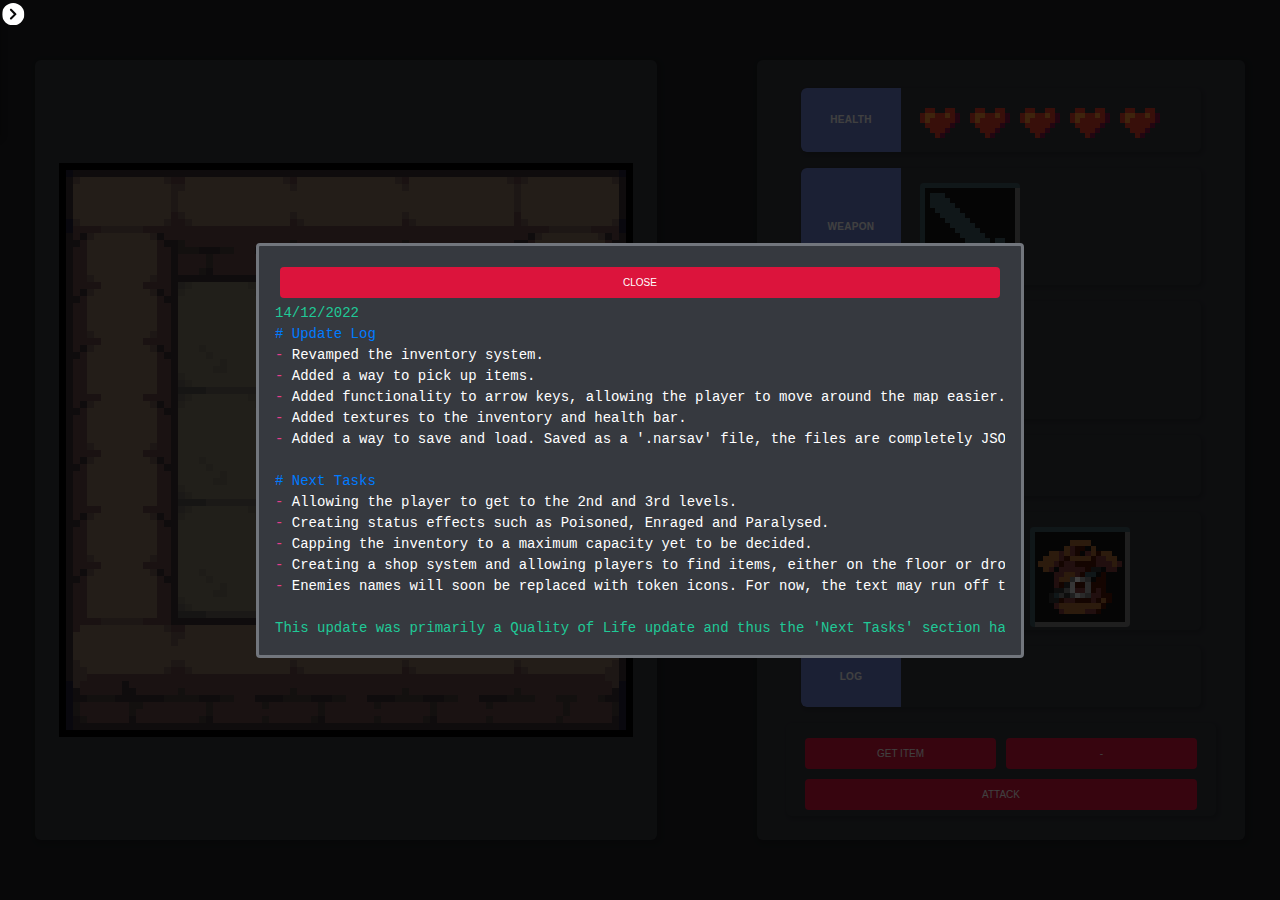
==== commit 1d999a76: "Major Update 5" ====
--- a/index.html
+++ b/index.html
@@ -11,16 +11,65 @@
         <link href="https://fonts.googleapis.com/css2?family=Silkscreen&display=swap" rel="stylesheet">
 
         <!-- Bootstrap CSS -->
-        <link rel="stylesheet" href="https://cdn.jsdelivr.net/npm/bootstrap@5.0.2/dist/css/bootstrap.min.css">
+        <link rel="stylesheet" href="assets/vendor/bootstrap/css/bootstrap.min.css">
         <link rel="stylesheet" href="assets/vendor/jQuery PowerTip/jquery.powertip.min.css">
 
         <link rel="stylesheet" href="assets/css/style.css">
         <link rel="stylesheet" href="assets/css/pixel-image.css">
+        <link rel="stylesheet" href="assets/css/sprites.css">
 
         <title>Rogue-Like RPG</title>
         <link rel="shortcut icon" href="assets/ico/Ico.ico">
     </head>
     <body>
+        
+        <aside class="border-shadow" active="false">
+            <div class="file-input">
+                <span>
+                    <input type="file" name="file-input" id="file-input" class="upload-box"/>
+                    <label class="file-upload" for="file-input">
+                        <svg version="1.1" id="Capa_1" xmlns="http://www.w3.org/2000/svg" xmlns:xlink="http://www.w3.org/1999/xlink" x="0px" y="0px"
+                        viewBox="0 0 211.293 211.293" style="enable-background:new 0 0 211.293 211.293;" xml:space="preserve">
+                            <g>
+                                <path d="M176.777,54.027H133.43c-4.142,0-7.5,3.357-7.5,7.5c0,4.142,3.358,7.5,7.5,7.5h35.847v127.266H42.016V69.027H77.86 c4.142,0,7.5-3.357,7.5-7.5c0-4.143-3.358-7.5-7.5-7.5H34.516c-4.142,0-7.5,3.357-7.5,7.5v142.266c0,4.143,3.358,7.5,7.5,7.5 h142.261c4.142,0,7.5-3.357,7.5-7.5V61.527C184.277,57.385,180.919,54.027,176.777,54.027z"/>
+                                <path d="M82.058,41.693l16.087-16.087V135.66c0,4.143,3.358,7.5,7.5,7.5c4.143,0,7.5-3.357,7.5-7.5V25.607l16.086,16.086 c1.464,1.465,3.384,2.197,5.303,2.197c1.919,0,3.838-0.733,5.303-2.196c2.929-2.93,2.929-7.678,0-10.607l-28.889-28.89 C109.542,0.79,107.634,0,105.645,0c-1.988,0-3.896,0.79-5.303,2.196l-28.891,28.89c-2.929,2.929-2.929,7.678,0,10.606 C74.38,44.622,79.129,44.621,82.058,41.693z"/>
+                            </g><g></g><g></g><g></g><g></g><g></g><g></g><g></g><g></g><g></g><g></g><g></g><g></g><g></g><g></g><g></g>
+                        </svg>
+                        <span>
+                            Upload
+                        </span>
+                    </label>
+                </span>
+            </div>
+            <div class="file-download" onclick="saveGame()">
+                <span>
+                    <svg version="1.1" id="Capa_1" xmlns="http://www.w3.org/2000/svg" xmlns:xlink="http://www.w3.org/1999/xlink" x="0px" y="0px"
+                    viewBox="0 0 211.293 211.293" style="enable-background:new 0 0 211.293 211.293;" xml:space="preserve">
+                        <g>
+                            <path d="M176.777,54.027H133.43c-4.143,0-7.5,3.357-7.5,7.5c0,4.142,3.357,7.5,7.5,7.5h35.848v127.266H42.016V69.027h35.844 c4.143,0,7.5-3.357,7.5-7.5c0-4.143-3.357-7.5-7.5-7.5H34.516c-4.142,0-7.5,3.357-7.5,7.5v142.266c0,4.143,3.358,7.5,7.5,7.5 h142.262c4.143,0,7.5-3.357,7.5-7.5V61.527C184.277,57.385,180.92,54.027,176.777,54.027z"/>
+                            <path d="M82.058,101.468c-2.929-2.929-7.678-2.93-10.606-0.001c-2.93,2.93-2.93,7.678-0.001,10.607l28.889,28.89 c1.407,1.407,3.314,2.197,5.304,2.197c1.989,0,3.896-0.79,5.303-2.196l28.891-28.89c2.93-2.929,2.93-7.678,0.001-10.606 c-2.929-2.929-7.678-2.93-10.606-0.001l-16.088,16.087V7.5c0-4.143-3.357-7.5-7.5-7.5s-7.5,3.357-7.5,7.5v110.054L82.058,101.468z" />
+                        </g><g></g><g></g><g></g><g></g><g></g><g></g><g></g><g></g><g></g><g></g><g></g><g></g><g></g><g></g><g></g>
+                    </svg>
+                    <span>Download</span>
+                </span>
+            </div>
+            <div id="aside-toggle">
+                <svg version="1.1" id="Layer_1" xmlns="http://www.w3.org/2000/svg" xmlns:xlink="http://www.w3.org/1999/xlink" x="0px" y="0px"
+                    viewBox="0 0 300.003 300.003" style="enable-background:new 0 0 300.003 300.003;" xml:space="preserve">
+                <g>
+                    <g>
+                        <path d="M150,0C67.159,0,0.001,67.159,0.001,150c0,82.838,67.157,150.003,149.997,150.003S300.002,232.838,300.002,150
+                            C300.002,67.159,232.842,0,150,0z M217.685,189.794c-5.47,5.467-14.338,5.47-19.81,0l-48.26-48.27l-48.522,48.516
+                            c-5.467,5.467-14.338,5.47-19.81,0c-2.731-2.739-4.098-6.321-4.098-9.905s1.367-7.166,4.103-9.897l56.292-56.297
+                            c0.539-0.838,1.157-1.637,1.888-2.368c2.796-2.796,6.476-4.142,10.146-4.077c3.662-0.062,7.348,1.281,10.141,4.08
+                            c0.734,0.729,1.349,1.528,1.886,2.365l56.043,56.043C223.152,175.454,223.156,184.322,217.685,189.794z"/>
+                    </g>
+                </g>
+                <g></g><g></g><g></g><g></g><g></g><g></g><g></g><g></g><g></g><g></g><g></g><g></g><g></g><g></g><g></g>
+                </svg>
+            </div>
+        </aside>
+
         <main>
             <div class="row">
                 <div class="col">
@@ -31,7 +80,7 @@
                                 <div id="pixel-container">
                                     <div class="pixel North-West"></div>
                                     <div class="pixel North Up-West"></div>
-                                    <button disabled id="button-up" class="pixel North up" onclick="go(room, 'up')">up</button>
+                                    <button disabled id="button-up" class="pixel North up" onclick="go(room, 'up', false)">up</button>
                                     <div class="pixel North Up-East"></div>
                                     <div class="pixel North-East"></div>
                     
@@ -41,14 +90,14 @@
                                     <div class="pixel middle"></div>
                                     <div class="pixel East Right-North"></div>
                     
-                                    <button disabled id="button-left" class="pixel West left" onclick="go(room, 'left')">left</button>
+                                    <button disabled id="button-left" class="pixel West left" onclick="go(room, 'left', false)">left</button>
                                     <div class="pixel middle" id="item"></div>
                                     <button class="pixel middle" onclick="canGo(room); checkRoom(room); $('#infoLog').html('<span>The player begins their adventure.</span>'); $('#title').html(window.room); $(this).replaceWith(`<div class='pixel middle' id='enemy'></div>`);" id="start">
                                         <div>Start</div>
                                         <div>Game</div>
                                     </button>
                                     <div class="pixel middle"></div>
-                                    <button disabled id="button-right" class="pixel East right" onclick="go(room, 'right')">right</button>
+                                    <button disabled id="button-right" class="pixel East right" onclick="go(room, 'right', false)">right</button>
                     
                                     <div class="pixel West Left-South"></div>
                                     <div class="pixel middle"></div>
@@ -58,7 +107,7 @@
                     
                                     <div class="pixel South-West"></div>
                                     <div class="pixel South Down-West"></div>
-                                    <button disabled id="button-down" class="pixel South down" onclick="go(room, 'down')">down</button>
+                                    <button disabled id="button-down" class="pixel South down" onclick="go(room, 'down', false)">down</button>
                                     <div class="pixel South Down-East"></div>
                                     <div class="pixel South-East"></div>
                                 </div>
@@ -75,7 +124,13 @@
                                 <div class="info-box border-shadow">
                                     <span class="info-title">Health</span>
                                     <div class="info-content">
-                                        <span class="info-value" id="playerHealth">20</span>
+                                        <span class="info-value" id="playerHealth">
+                                            <img id="heart-0" src="assets/images/Hearts/4 Heart.png" alt="" />
+                                            <img id="heart-1" src="assets/images/Hearts/4 Heart.png" alt="" />
+                                            <img id="heart-2" src="assets/images/Hearts/4 Heart.png" alt="" />
+                                            <img id="heart-3" src="assets/images/Hearts/4 Heart.png" alt="" />
+                                            <img id="heart-4" src="assets/images/Hearts/4 Heart.png" alt="" />
+                                        </span>
                                     </div>
                                 </div>
                                 <div class="info-box border-shadow">
@@ -101,8 +156,7 @@
                                 <div class="info-box border-shadow">
                                     <span class="info-title">Inventory</span>
                                     <div class="info-content">
-                                        <span class="info-value" id="playerInventory">
-                                        </span>
+                                        <span class="info-value" id="playerInventory"></span>
                                     </div>
                                 </div>
                                 <div class="info-box border-shadow" style="overflow: auto;">
@@ -111,8 +165,8 @@
                                         <span class="info-value" id="infoLog"></span>
                                     </div>
                                 </div>
-                                <div class="info-box border-shadow row justify-content-center" style="margin-top: auto;">
-                                    <div class="info-content">
+                                <div class="info-box border-shadow row" style="margin-top: auto;">
+                                    <div class="info-content" style="width: 100%;">
                                         <div class="button-section">
                                             <button class="action-button" id="get-button">Get Item</button>
                                             <button class="action-button">-</button>
@@ -134,8 +188,8 @@
             </div>
         </div>
 
-        <script src="https://cdn.jsdelivr.net/npm/bootstrap@5.0.2/dist/js/bootstrap.min.js"></script>
-        <script src="https://code.jquery.com/jquery-3.6.0.min.js"></script>
+        <script src="assets/vendor/jquery/jquery.min.js"></script>
+        <script src="assets/vendor/bootstrap/js/bootstrap.min.js"></script>
         <script src="assets/vendor/jQuery PowerTip/jquery.powertip.min.js"></script>
 
         <script>
@@ -230,7 +284,11 @@
 
         <script src="assets/js/main.js"></script>
         <script src="assets/js/traits.js"></script>
-
+        <script src="assets/js/gameState.js"></script>
+
+        
+
+        <a id="saveDownload" style="display: none;"></a>
         <div class="adventure-container" style="display: none;">
             <div class="adventure-log" id="log-store" style="flex-direction: column;">
                 <p class="log-text">Your adventure is only just starting!</p>
--- a/assets/css/style.css
+++ b/assets/css/style.css
@@ -136,13 +136,15 @@
     display: flex;
     flex-direction: column;
     overflow: auto;
-    max-height: 102px;
+    max-height: 130px;
 }
 .info-value {
     display: flex;
     flex-wrap: wrap;
     margin: auto;
-}
+    height: 100%;
+}
+
 
 /* █ █ █ █ █ █ █ █ █ █ █ █ █ █ █ █ █ █ █ █ █ █ █ █ █ █ █ █ █ █ █ █ █ █ █ █ █ █ █ █ █ █ █ █ █ █ █ █ █ █ █ █ █ █ █ █ █ █ █ █ █ █ █ █ █ █ █ █ █ █ █ █ █ █ █ █ █ █ █ █ █ █ █ █ █ █ █ █ */
 /*  Item Buttons █ █ █ █ █ █ █ █ █ █ █ █ █ █ █ █ █ █ █ █ █ █ █ █ █ █ █ █ █ █ █ █ █ █ █ █ █ █ █ █ █ █ █ █ █ █ █ █ █ █ █ █ █ █ █ █ █ █ █ █ █ █ █ █ █ █ █ █ █ █ █ █ █ █ █ █ █ █ █ █ █ */
@@ -150,22 +152,12 @@
 .inventory-item, .equipped-item, .action-button, .close-log-button {
     padding: 8px;
     margin: 0.5em;
-    min-width: 100px;
     align-items: center;
     font-size: 10px;
     border-radius: 0.25rem!important;
     border-width: 0;
     text-transform: uppercase;
     justify-content: center;
-}
-.inventory-item.Armour, .equipped-item.Armour {
-    background-color: var(--green);
-}
-.inventory-item.Weapon, .equipped-item.Weapon {
-    background-color: var(--red);
-}
-.inventory-item.Potion, .inventory-item.Poison {
-    background-color: var(--purple);
 }
 .action-button, .close-log-button {
     background-color: crimson;
@@ -250,14 +242,17 @@
     overflow-y: auto;
 }
 
+pre {
+    color: var(--onSurface);
+}
 span.markdown-red {
-    color: var(--bs-pink);
+    color: var(--pink);
 }
 span.markdown-blue {
-    color: var(--bs-blue);
+    color: var(--blue);
 }
 span.markdown-green {
-    color: var(--bs-teal);
+    color: var(--teal);
 }
 span.markdown-italics {
     font-style: italic;
@@ -268,8 +263,7 @@
 
 .button-section {
     margin: 0.5em;
-    display: grid;
-    grid-template-columns: repeat(2, 1fr);
+    display: flex;
     justify-items: center;
     gap: 1em;
     font-size: 10px;
@@ -278,4 +272,85 @@
 .button-section > button {
     width: 100%;
     margin: 0;
+}
+
+
+
+aside {
+    position: absolute;
+    z-index: 10;
+    width: calc( var(--c-Pixel) * 2px );
+    background-color: var(--primary);
+    left: calc( 0px - ( var(--c-Pixel) * 2px ) );
+
+    transition: left 500ms;
+}
+aside[active = true] {
+    left: 0;
+}
+
+aside > #aside-toggle {
+    position: absolute;
+    top: 0;
+    left: 100%;
+    width: 2vw;
+    height: 2vw;
+    padding: 0.1rem;
+}
+
+aside > #aside-toggle > svg {
+    fill: var(--onPrimary);
+    transform: rotate(90deg);
+    transition: transform 500ms;
+}
+aside[active = true] > #aside-toggle > svg {
+    transform: rotate(-90deg);
+}
+
+
+
+main {
+    transition: filter 500ms;
+}
+body:has(aside[active = true]) > main {
+    filter: blur(4px);
+    pointer-events: none;
+    user-select: none;
+}
+
+
+.upload-box {
+    width: 0.1px;
+    height: 0.1px;
+    opacity: 0;
+    overflow: hidden;
+    position: absolute;
+    z-index: -1;
+}
+
+.file-upload,
+.file-download > span {
+    cursor: pointer;
+    display: inline-flex;
+    align-items: center;
+    border-radius: 4px;
+    font-size: 14px;
+    font-weight: 600;
+    color: #fff;
+    font-size: 14px;
+    padding: 10px 12px;
+    background-color: var(--primaryVariant);
+    width: 100%;
+    justify-content: center;
+}
+
+.file-upload svg,
+.file-download > span svg {
+    height: 16px;
+    margin-right: 4px;
+    fill: var(--onPrimary);
+}
+
+.file-input, .file-download {
+    width: 100%;
 }--- a/assets/css/sprites.css
+++ b/assets/css/sprites.css
@@ -0,0 +1,104 @@
+#playerHealth > img {
+    height: 50px;
+    image-rendering: pixelated;
+}
+
+/* ! */
+.equipped-item, .inventory-item {
+    height: clamp(24px, calc( var(--c-Pixel) * 1.25px ), 100px);
+    width: clamp(24px, calc( var(--c-Pixel) * 1.25px ), 100px);
+    image-rendering: pixelated;
+    background-size: cover;
+}
+.Weapon.equipped-item {
+    background-image: url(../images/UI/weapon.png);
+}
+.Armour.equipped-item {
+    background-image: url(../images/UI/armour.png);
+}
+
+.Armour.equipped-item:not([itemType="Unarmoured"]),
+.Weapon.equipped-item:not([itemType="Unarmed"]),
+.inventory-item {
+    background-image: url(../images/UI/blank.png);
+}
+.equipped-item:after,
+.inventory-item:after {
+    content: "";
+    width: 100%;
+    height: 100%;
+    image-rendering: pixelated;
+    background-size: cover;
+    display: block;
+}
+
+/* ! Weapons */
+.equipped-item[itemType="Leather"]:after,
+.inventory-item[itemType="Leather"]:after {
+    background-image: url(../images/Items/armour/leather.png);
+}
+.equipped-item[itemType="Plate"]:after,
+.inventory-item[itemType="Plate"]:after {
+    background-image: url(../images/Items/armour/plate.png);
+}
+.equipped-item[itemType="Spiked"]:after,
+.inventory-item[itemType="Spiked"]:after {
+    background-image: url(../images/Items/armour/spiked.png);
+}
+
+/* ! */
+.equipped-item[itemType="Dagger"]:after,
+.inventory-item[itemType="Dagger"]:after {
+    background-image: url(../images/Items/weapons/dagger.png);
+}
+.equipped-item[itemType="Short Sword"]:after,
+.inventory-item[itemType="Short Sword"]:after {
+    background-image: url(../images/Items/weapons/short-sword.png);
+}
+.equipped-item[itemType="Longsword"]:after,
+.inventory-item[itemType="Longsword"]:after {
+    background-image: url(../images/Items/weapons/longsword.png);
+}
+.equipped-item[itemType="Short Spear"]:after,
+.inventory-item[itemType="Short Spear"]:after {
+    background-image: url(../images/Items/weapons/short-spear.png);
+}
+.equipped-item[itemType="Mace"]:after,
+.inventory-item[itemType="Mace"]:after {
+    background-image: url(../images/Items/weapons/mace.png);
+}
+.equipped-item[itemType="Club"]:after,
+.inventory-item[itemType="Club"]:after {
+    background-image: url(../images/Items/weapons/club.png);
+}
+.equipped-item[itemType="Spear"]:after,
+.inventory-item[itemType="Spear"]:after {
+    background-image: url(../images/Items/weapons/spear.png);
+}
+.equipped-item[itemType="Greatsword"]:after,
+.inventory-item[itemType="Greatsword"]:after {
+    background-image: url(../images/Items/weapons/greatsword.png);
+}
+
+/* ! */
+.inventory-item[itemType="Potion of Lesser Healing"]:after {
+    background-image: url(../images/Items/potions/1-healing.png);
+}
+.inventory-item[itemType="Potion of Healing"]:after {
+    background-image: url(../images/Items/potions/2-healing.png);
+}
+.inventory-item[itemType="Potion of Greater Healing"]:after {
+    background-image: url(../images/Items/potions/3-healing.png);
+}
+.inventory-item[itemType="Potion of Power"]:after {
+    background-image: url(../images/Items/potions/power.png);
+}
+.inventory-item[itemType="Lesser Poison"]:after {
+    background-image: url(../images/Items/potions/1-poison.png);
+}
+.inventory-item[itemType="Poison"]:after {
+    background-image: url(../images/Items/potions/2-poison.png);
+}
+.inventory-item[itemType="Greater Poison"]:after {
+    background-image: url(../images/Items/potions/3-poison.png);
+}